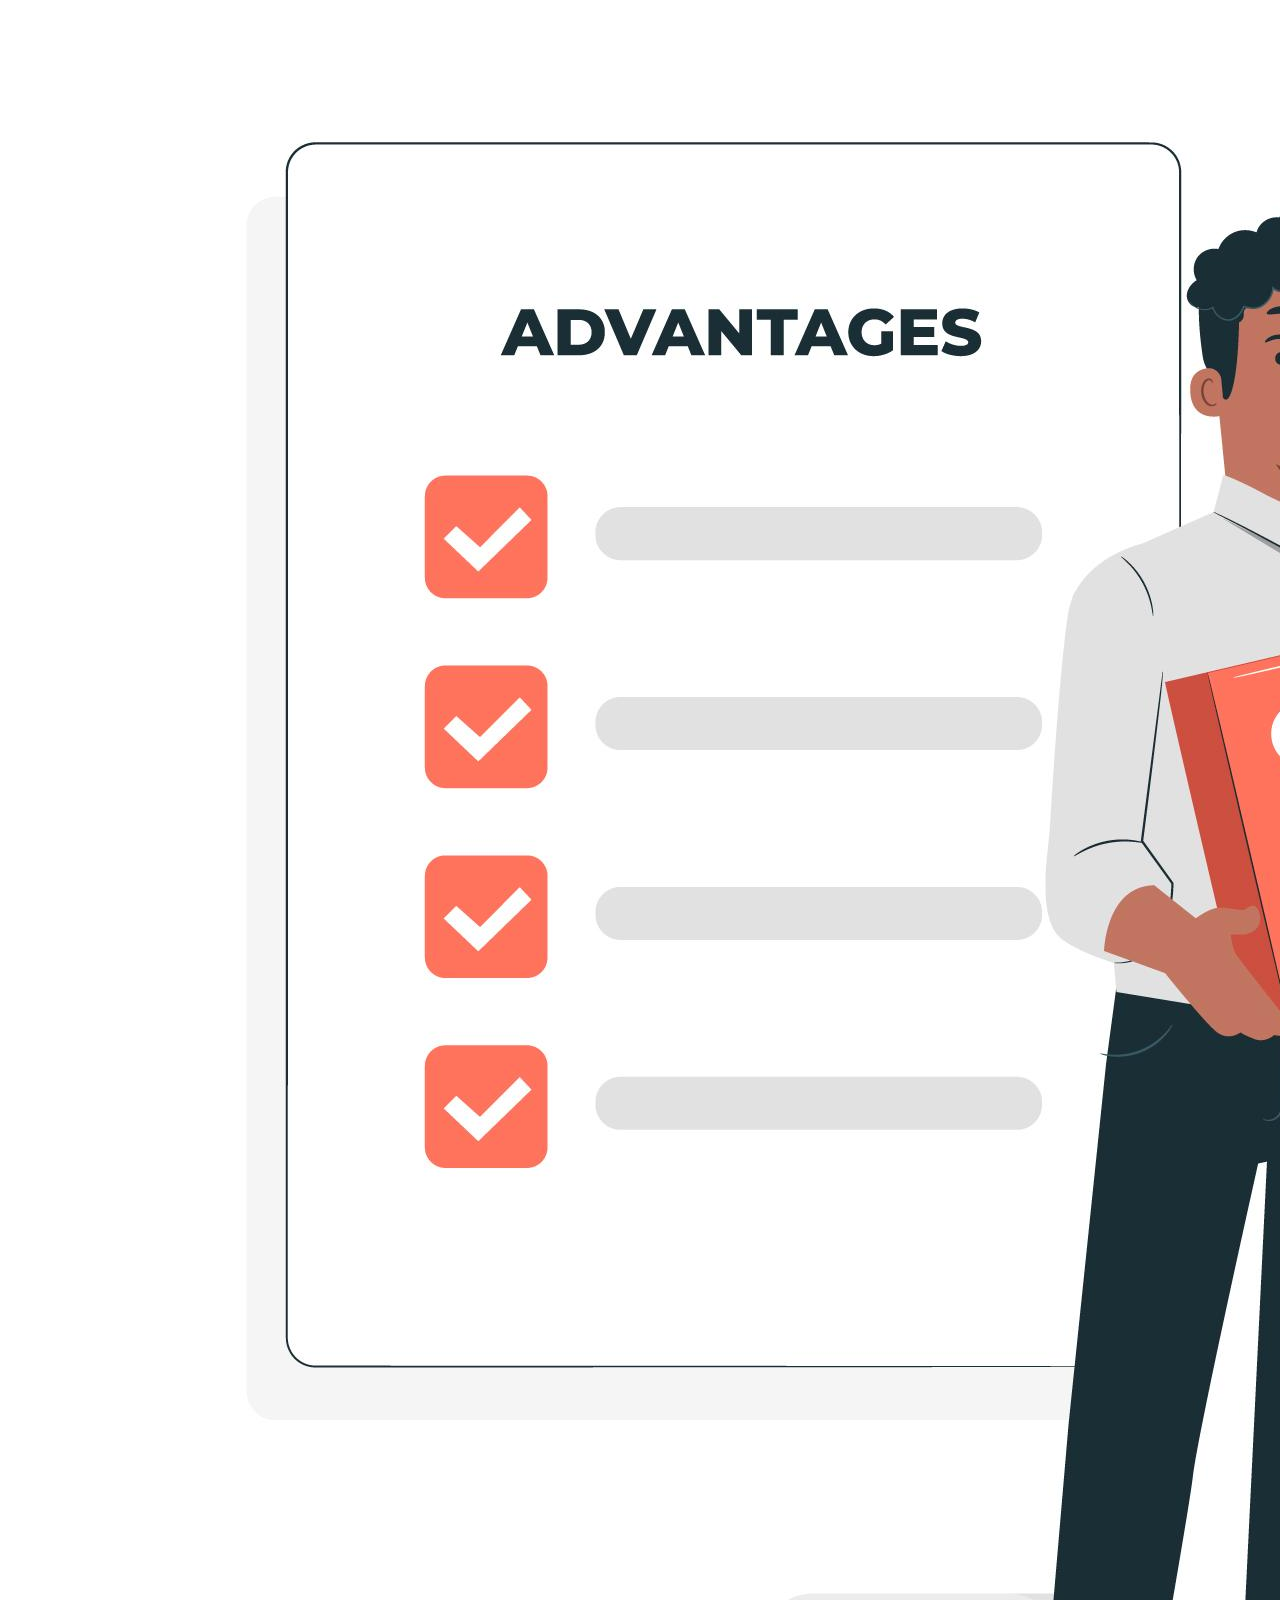
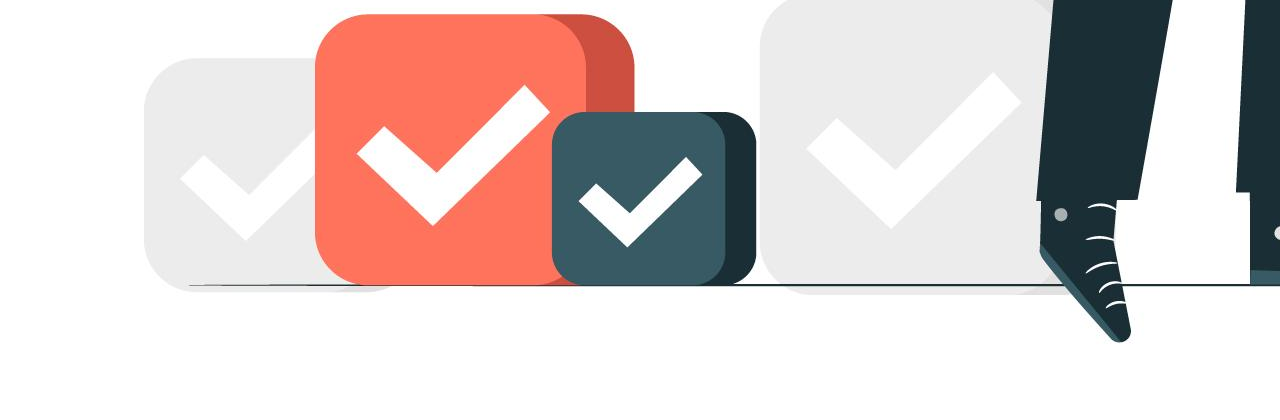
==== lesson_2/index.html @ ffa61444 "Add files via upload" ====
<!DOCTYPE html>
<html lang="en">

<head>
    <meta charset="UTF-8">
    <meta name="viewport" content="width=device-width, initial-scale=1.0">
    <title>Lesson 2</title>
</head>

<body>
    <img src="img/6099984.jpg" alt="">

</body>

</html>
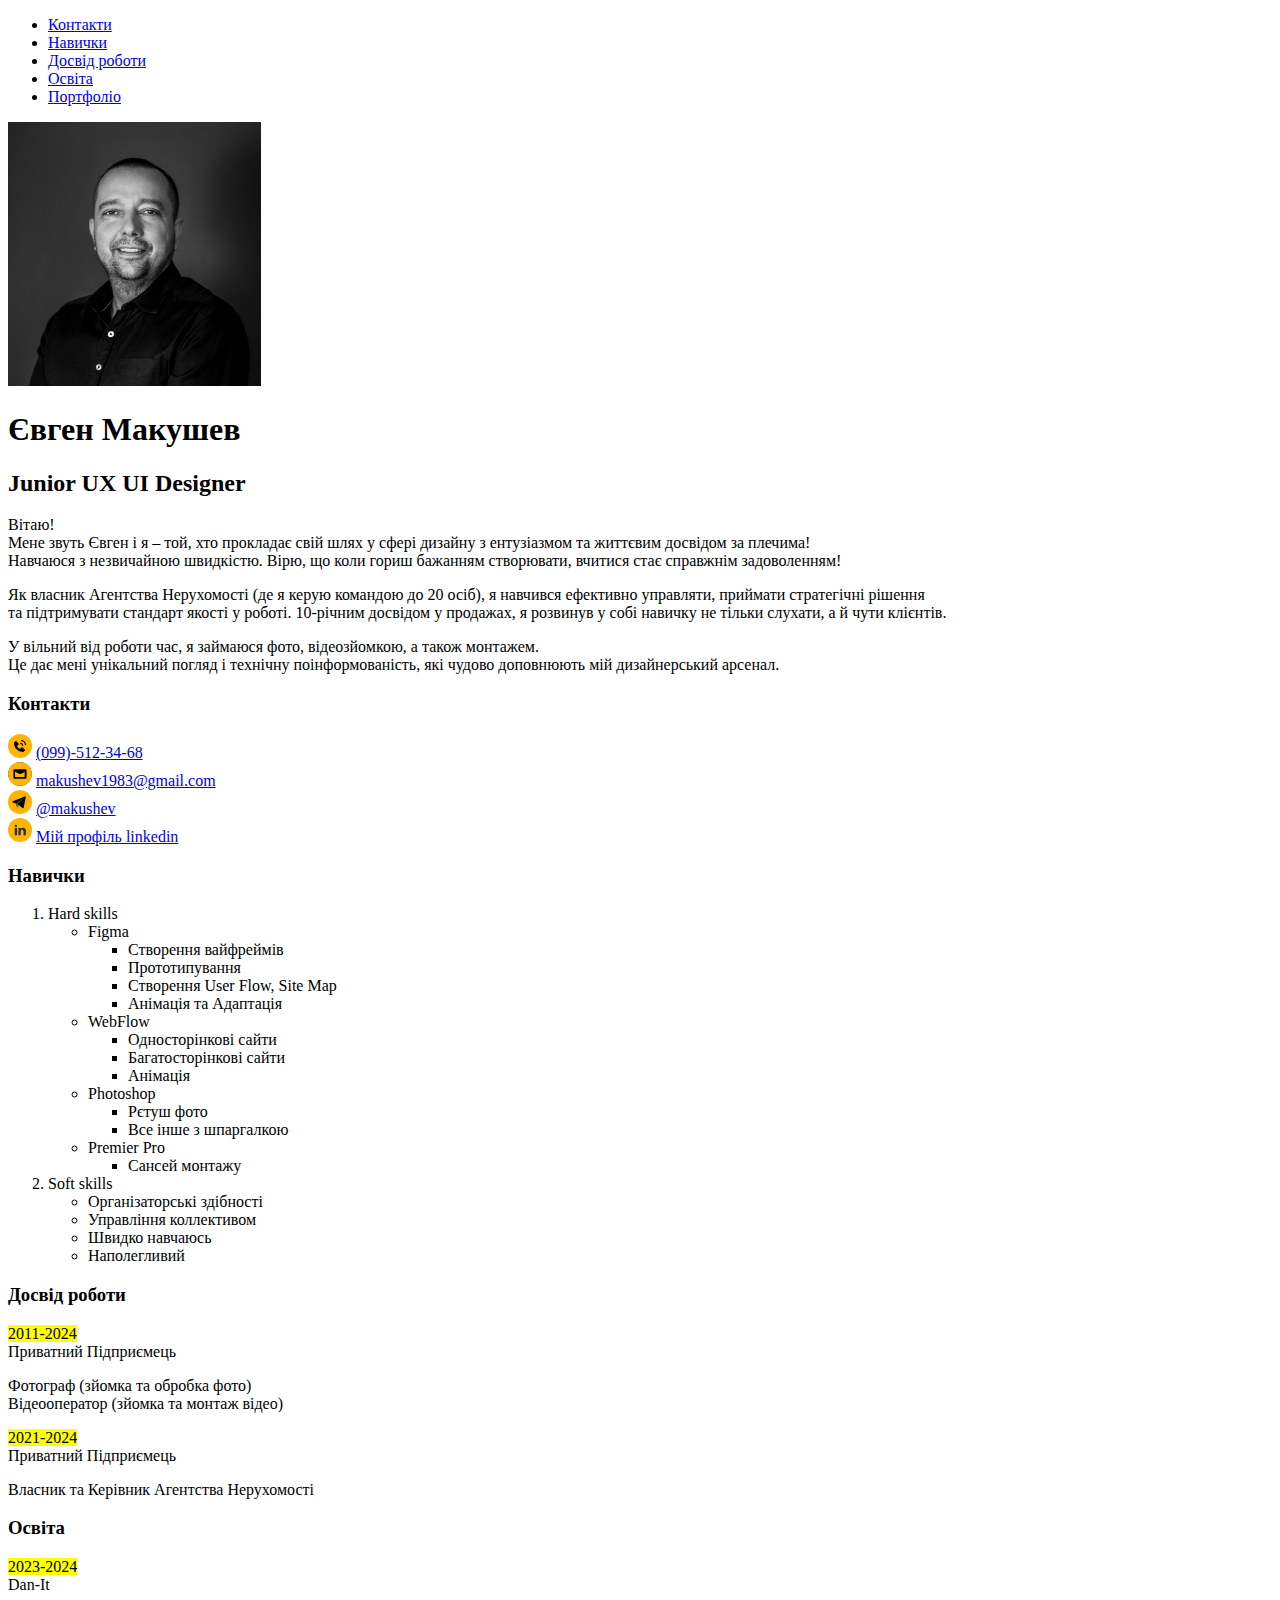
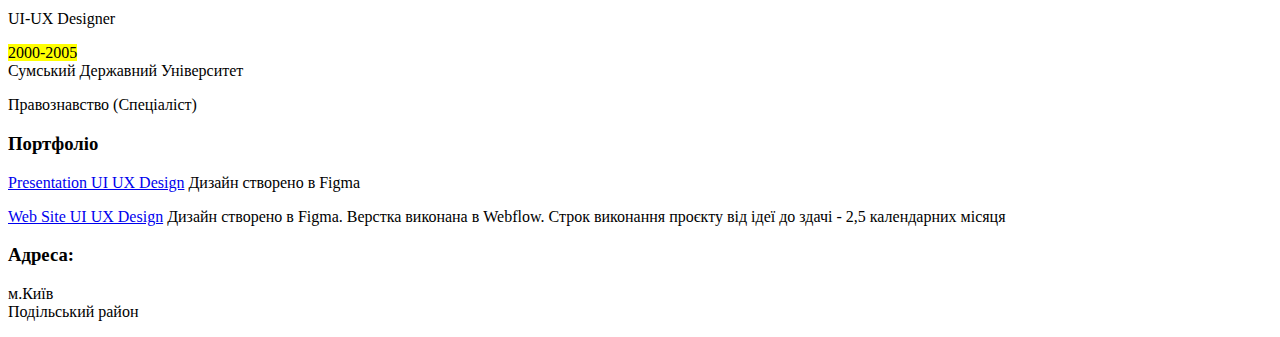
==== commit 51f7e34a: "Add files via upload" ====
--- a/lesson_2/index.html
+++ b/lesson_2/index.html
@@ -1,5 +1,5 @@
 <!DOCTYPE html>
-<html lang="en">
+<html lang="uk">
 
 <head>
     <meta charset="UTF-8">
@@ -8,8 +8,145 @@
 </head>
 
 <body>
-    <img src="img/6099984.jpg" alt="">
-
+    <header>
+        <ul>
+            <li>
+                <a href="#section-1">Контакти</a>
+            </li>
+            <li>
+                <a href="#section-2">Навички</a>
+            </li>
+            <li>
+                <a href="#section-3">Досвід роботи</a>
+            </li>
+            <li>
+                <a href="#section-4">Освіта</a>
+            </li>
+            <li>
+                <a href="#section-5">Портфоліо</a>
+            </li>
+        </ul>
+    </header>
+    <main>
+        <img src="img/my_photo.jpg" width="20%" height="20%" alt="Фото респондента резюме">
+        <h1>Євген Макушев</h1>
+        <h2>Junior UX UI Designer</h2>
+        <p>
+            Вітаю! <br>Мене звуть Євген і я – той, хто прокладає свій шлях у сфері дизайну з ентузіазмом та життєвим
+            досвідом за плечима!
+            <br>Навчаюся з незвичайною швидкістю. Вірю, що коли гориш бажанням створювати, вчитися стає справжнім
+            задоволенням!
+        </p>
+        <p>
+            Як власник Агентства Нерухомості (де я керую командою до 20 осіб), я навчився ефективно управляти, приймати
+            стратегічні рішення<br> та підтримувати стандарт якості у роботі. 10-річним досвідом у продажах, я розвинув
+            у собі навичку не тільки слухати, а й чути клієнтів.
+        </p>
+        <p>
+            У вільний від роботи час, я займаюся фото, відеозйомкою, а також монтажем. <br>Це дає мені унікальний погляд
+            і
+            технічну поінформованість, які чудово доповнюють мій дизайнерський арсенал.
+        </p>
+        <h3 id="section-1">Контакти</h3>
+        <div>
+            <div>
+                <img src="img/icon/Telephone.svg" alt="Телефон:"> <a href="tel:+380995123468">(099)-512-34-68</a>
+            </div>
+            <div>
+                <img src="img/icon/E-mail.svg" alt="Ел.Пошта:"> <a href="makushev1983@gmail.com"
+                    target="_blank">makushev1983@gmail.com</a>
+            </div>
+            <div>
+                <img src="img/icon/Telegram.svg" alt="Телеграм:"> <a href="https://t.me/Makushev"
+                    target="_blank">@makushev</a>
+            </div>
+            <div>
+                <img src="img/icon/Linkeding.svg" alt="Лінкедін:"> <a href="https://www.linkedin.com/in/ui-ux-makushev"
+                    target="_blank">Мій профіль linkedin</a>
+            </div>
+        </div>
+        <h3 id="section-2">Навички</h3>
+        <ol>
+            <li>Hard skills
+                <ul>
+                    <li>Figma
+                        <ul>
+                            <li>Створення вайфреймів</li>
+                            <li>Прототипування</li>
+                            <li>Створення User Flow, Site Map</li>
+                            <li>Анімація та Адаптація</li>
+                        </ul>
+                    </li>
+                    <li>WebFlow
+                        <ul>
+                            <li>Односторінкові сайти</li>
+                            <li>Багатосторінкові сайти</li>
+                            <li>Анімація</li>
+                        </ul>
+                    </li>
+                    <li>Photoshop
+                        <ul>
+                            <li>Рєтуш фото</li>
+                            <li>Все інше з шпаргалкою</li>
+                        </ul>
+                    </li>
+                    <li>Premier Pro
+                        <ul>
+                            <li>Сансей монтажу</li>
+                        </ul>
+                    </li>
+                </ul>
+            </li>
+            <li>Soft skills
+                <ul>
+                    <li>Організаторські здібності</li>
+                    <li>Управління коллективом</li>
+                    <li>Швидко навчаюсь</li>
+                    <li>Наполегливий</li>
+                </ul>
+            </li>
+        </ol>
+        <h3 id="section-3">Досвід роботи</h3>
+        <div>
+            <p>
+                <mark>2011-2024</mark><br>Приватний Підприємець
+            </p>
+            Фотограф (зйомка та обробка фото) <br> Відеооператор (зйомка та монтаж відео)
+            <p>
+                <mark>2021-2024</mark><br>Приватний Підприємець
+            </p>
+            Власник та Керівник Агентства Нерухомості
+        </div>
+        <h3 id="section-4">Освіта</h3>
+        <div>
+            <p>
+                <mark>2023-2024</mark><br>Dan-It
+            </p>
+            UI-UX Designer
+            <p>
+                <mark>2000-2005</mark><br>Сумський Державний Університет
+            </p>
+            Правознавство (Спеціаліст)
+            <h3 id="section-5">Портфоліо</h3>
+            <div>
+                <p>
+                    <a href="https://www.behance.net/gallery/191620397/Presentation-UI-UX" target="_blank">Presentation
+                        UI UX Design</a> Дизайн створено в Figma
+                </p>
+                <p>
+                    <a href="https://prodomikua.webflow.io" target="_blank">Web Site UI UX Design</a>
+                    Дизайн створено в Figma. Верстка виконана в Webflow.
+                    Строк виконання проєкту від ідеї до здачі - 2,5 календарних місяця
+                </p>
+            </div>
+        </div>
+    </main>
+    <footer>
+        <div>
+            <h3>Адреса:</h3>
+            <p>м.Київ <br>Подільський район</p>
+        </div>
+    </footer>
 </body>
 
 </html>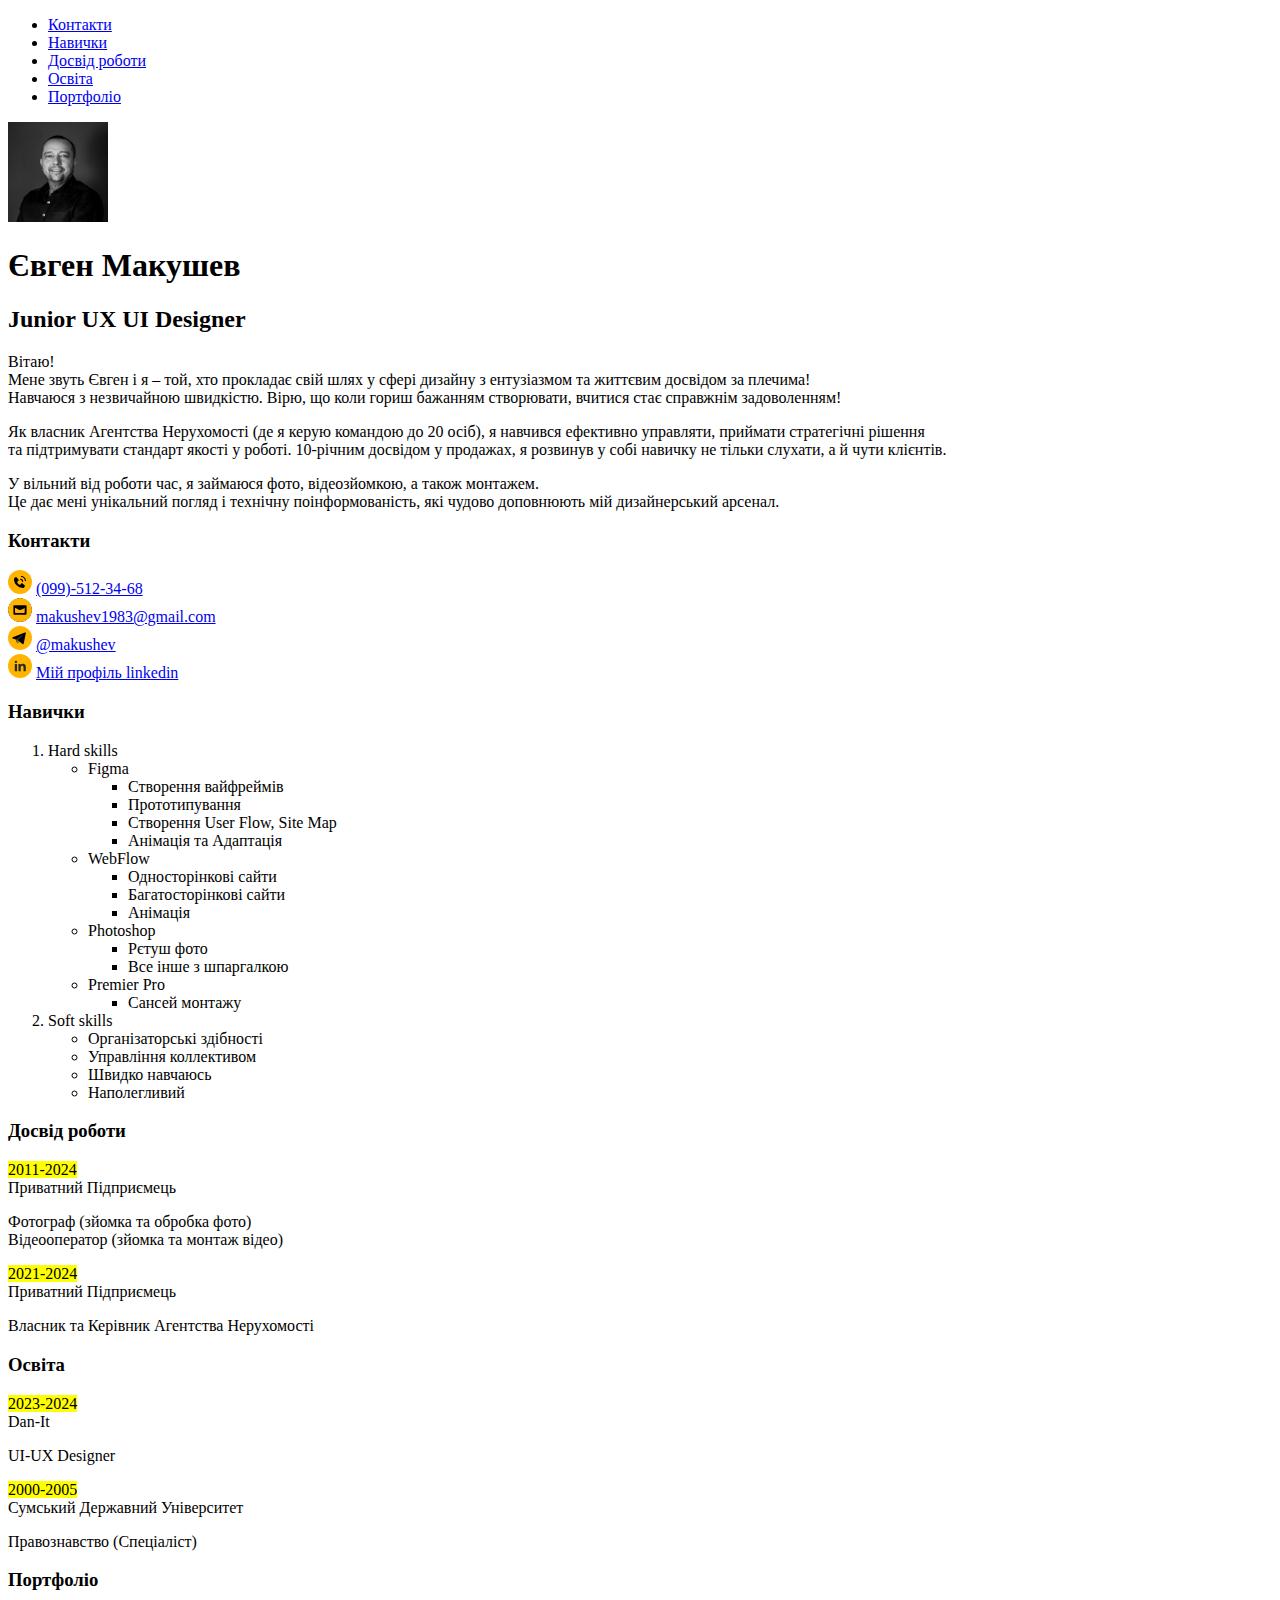
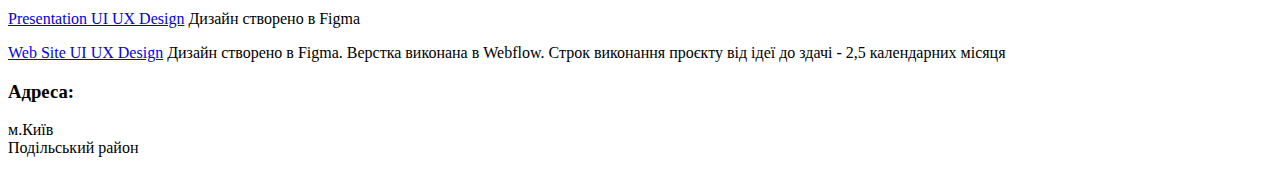
==== commit 5a41e017: "Add files via upload" ====
--- a/lesson_2/index.html
+++ b/lesson_2/index.html
@@ -28,7 +28,7 @@
         </ul>
     </header>
     <main>
-        <img src="img/my_photo.jpg" width="20%" height="20%" alt="Фото респондента резюме">
+        <img src="img/my_photo.jpg" width="100" height="100" alt="Фото респондента резюме">
         <h1>Євген Макушев</h1>
         <h2>Junior UX UI Designer</h2>
         <p>
